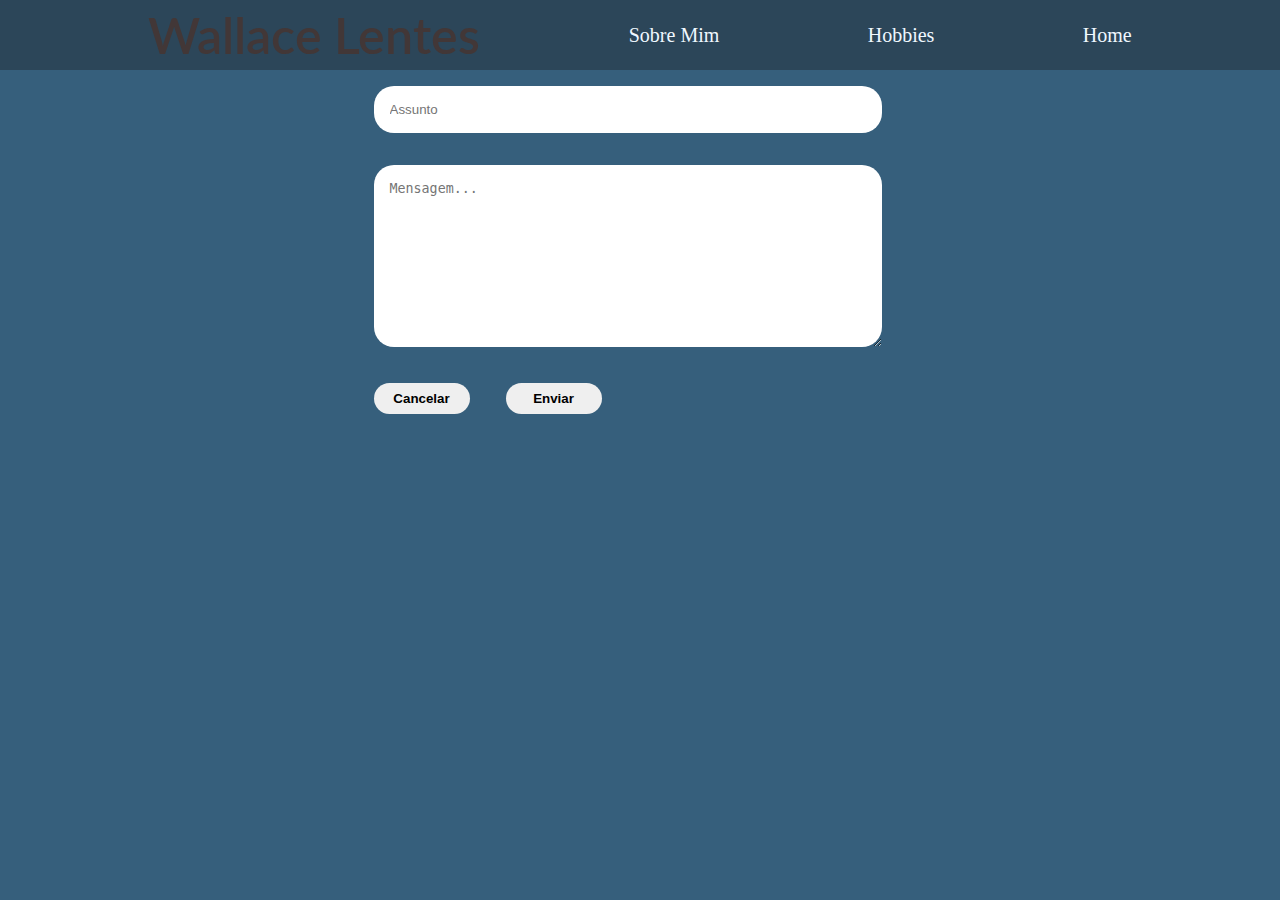
==== contato.html @ b41e33e1 "novas imagens adicionadas" ====
<!DOCTYPE html>
<html lang="en">
<head>
    <meta charset="UTF-8">
    <meta http-equiv="X-UA-Compatible" content="IE=edge">
    <meta name="viewport" content="width=device-width, initial-scale=1.0">
    <link rel="preconnect" href="https://fonts.googleapis.com">
<link rel="preconnect" href="https://fonts.gstatic.com" crossorigin>
<link href="https://fonts.googleapis.com/css2?family=Lato&display=swap" rel="stylesheet">
    <link rel="stylesheet" href="./estilo/style.css">
    <title>Contato</title>
</head>
<body>
    <header>
        <h1>Wallace Lentes</h1>
        <nav>
            <a href="sobremim.html">Sobre Mim</a>
        </nav>
        <nav>
            <a href="hobbie.html">Hobbies</a>
        </nav>
        <nav>
            <a href="index.html">Home</a>
        </nav>
    </header>
    <main>
        <section>
            <input class="assunto" type="text" placeholder="Assunto">
            <textarea class="mensagem" name="mensagem" id="mensagem" cols="30" rows="10" placeholder="Mensagem..."></textarea>
            <div>
                <input id="botao-1" class="botao" type="submit" value="Cancelar">
                <input id="botao-2" class="botao" type="submit" value="Enviar">
            </div>
        </section>
    </main>
    
</body>
</html>
---- estilo/style.css ----
*{
    margin: 0;
    padding: 0;
    box-sizing: border-box;
}
body{
    
    background-color: #365f7c;
}
header{
    background-color: #2c4659;
    display: flex;
    justify-content: space-evenly;
    height: 70px;
}
h1{
    color: rgb(66, 55, 55);
    display: flex;
    font-family: 'Lato', sans-serif;
    font-size: 50px;
    font-weight: 600;
    
    align-items: center;
}
nav{
    
    display: flex;
    flex-direction: row;
    align-items: center;
    
    
    
}
a{
    display: flex;
    color: aliceblue;
    text-decoration: none;
    font-size: 20px;
    font-weight: 500;
}
.primeira-section{
    display: flex;
    align-items: flex-start;
    /* background-color: aliceblue; */
    /* width: 10px; */
    /* height: 10px; */
}
.segunda-section{
    width: 10px;
    height: 600px;
    display: flex;
    align-items: center;
    justify-content: center;
}
.foto-nene{
    display: flex;
    flex-direction: column;
    /* width: 100px; */
    height: 500px;

    align-items:flex-start;
}
main{
    display: flex;
    flex-direction: row;
    align-items:flex-start;
    justify-content: space-evenly;
}
img{
    display: flex;
    flex-direction: column;
    justify-content: space-evenly;
    padding:unset;
    width: auto;
    height: 500px;
}

/* Estilização da página sobre mim */

.biografia{
    display: flex;
    flex-direction: column;
    margin: 10px;
    
}

/* estilização da pagina contato */
.mensagem{
    padding: 1rem;
    margin: 1rem;
    width: 90%;
    border: none;
    border-radius: 20px;
}
.assunto{
    padding: 1rem;
    margin: 1rem;
    width: 90%;
    border: none;
    border-radius: 20px;
    resize: none;
}
 .botao{
    font-weight: 600;
    color: var(--corla);
    padding: .5rem;
    margin: 1rem;
    width: 6rem;
    border: none;
    border-radius: 20px;
    transition: .5s;
 }
 #botao-1:hover{
    background-color: red;
 }
 #botao-2:hover{
    background-color: green;
 }
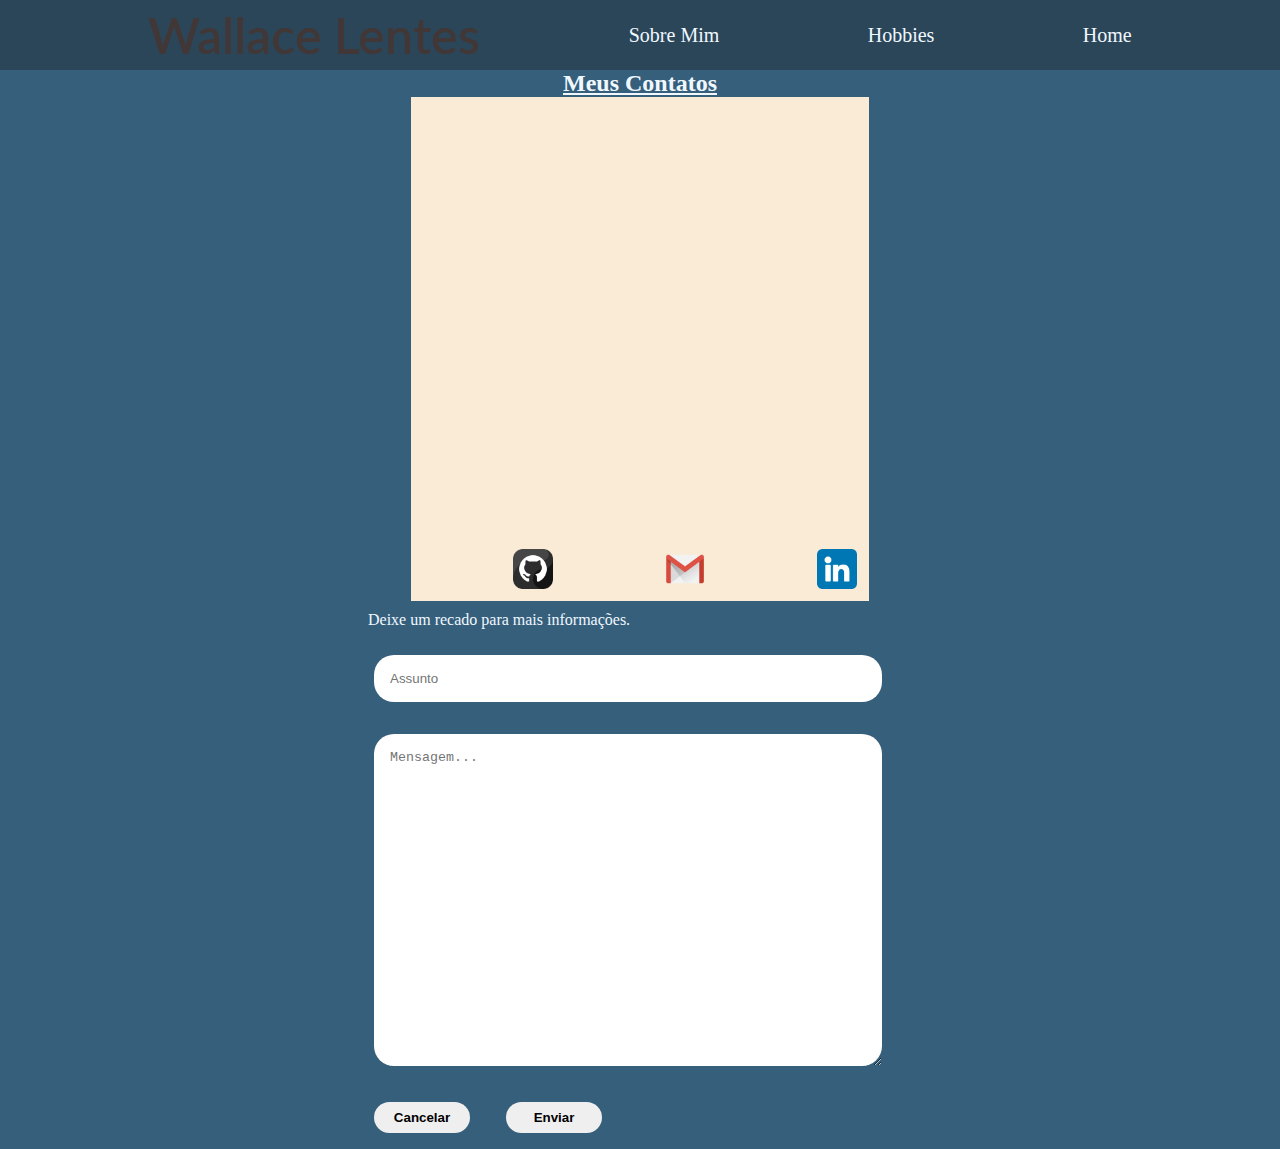
==== commit 90a87773: "pagina contato e hobbie  atualiazada" ====
--- a/contato.html
+++ b/contato.html
@@ -23,10 +23,19 @@
             <a href="index.html">Home</a>
         </nav>
     </header>
-    <main>
+    <main class="ctt">
         <section>
+            <h2>Meus Contatos</h2>
+        </section>
+        <section class="contatos">
+            <img class="imagem" src="./img/github.png" alt="github">
+            <img class="imagem" src="./img/gmail.png" alt="gmail">
+            <img class="imagem" src="./img/linkedin.png" alt="linkedin">
+        </section>
+        <section>
+            <p>Deixe um recado para mais informações.</p>
             <input class="assunto" type="text" placeholder="Assunto">
-            <textarea class="mensagem" name="mensagem" id="mensagem" cols="30" rows="10" placeholder="Mensagem..."></textarea>
+            <textarea class="mensagem" name="mensagem" id="mensagem" cols="30" rows="20" placeholder="Mensagem..."></textarea>
             <div>
                 <input id="botao-1" class="botao" type="submit" value="Cancelar">
                 <input id="botao-2" class="botao" type="submit" value="Enviar">
--- a/estilo/style.css
+++ b/estilo/style.css
@@ -116,3 +116,43 @@
  #botao-2:hover{
     background-color: green;
  }
+.imagem{
+    display: flex;
+    align-items:flex-start;
+    /* justify-content: space-evenly; */
+    padding: 450px 10px 10px 100px;
+    margin: 1px;
+}
+/* #imagem-1{
+    padding: 10px;
+    display: flex;
+    justify-content: space-evenly;
+    padding: 200px 15px;
+    margin: 1px;
+} */
+.ctt{
+    display: flex;
+    flex-direction: column;
+    align-items: center;
+    
+}
+.contatos{
+    background-color: antiquewhite;
+    padding: 1px 1px 1px 1px;
+    display: flex;
+    flex-direction: row;
+    align-items: flex-start;
+    justify-content: space-around;
+}
+
+/* alinhamento de texto */
+p{
+    padding: 10px 10px;
+    text-align:justify;
+    color: aliceblue;
+}
+h2{
+    text-align: center;
+    color: aliceblue;
+    text-decoration: underline;
+}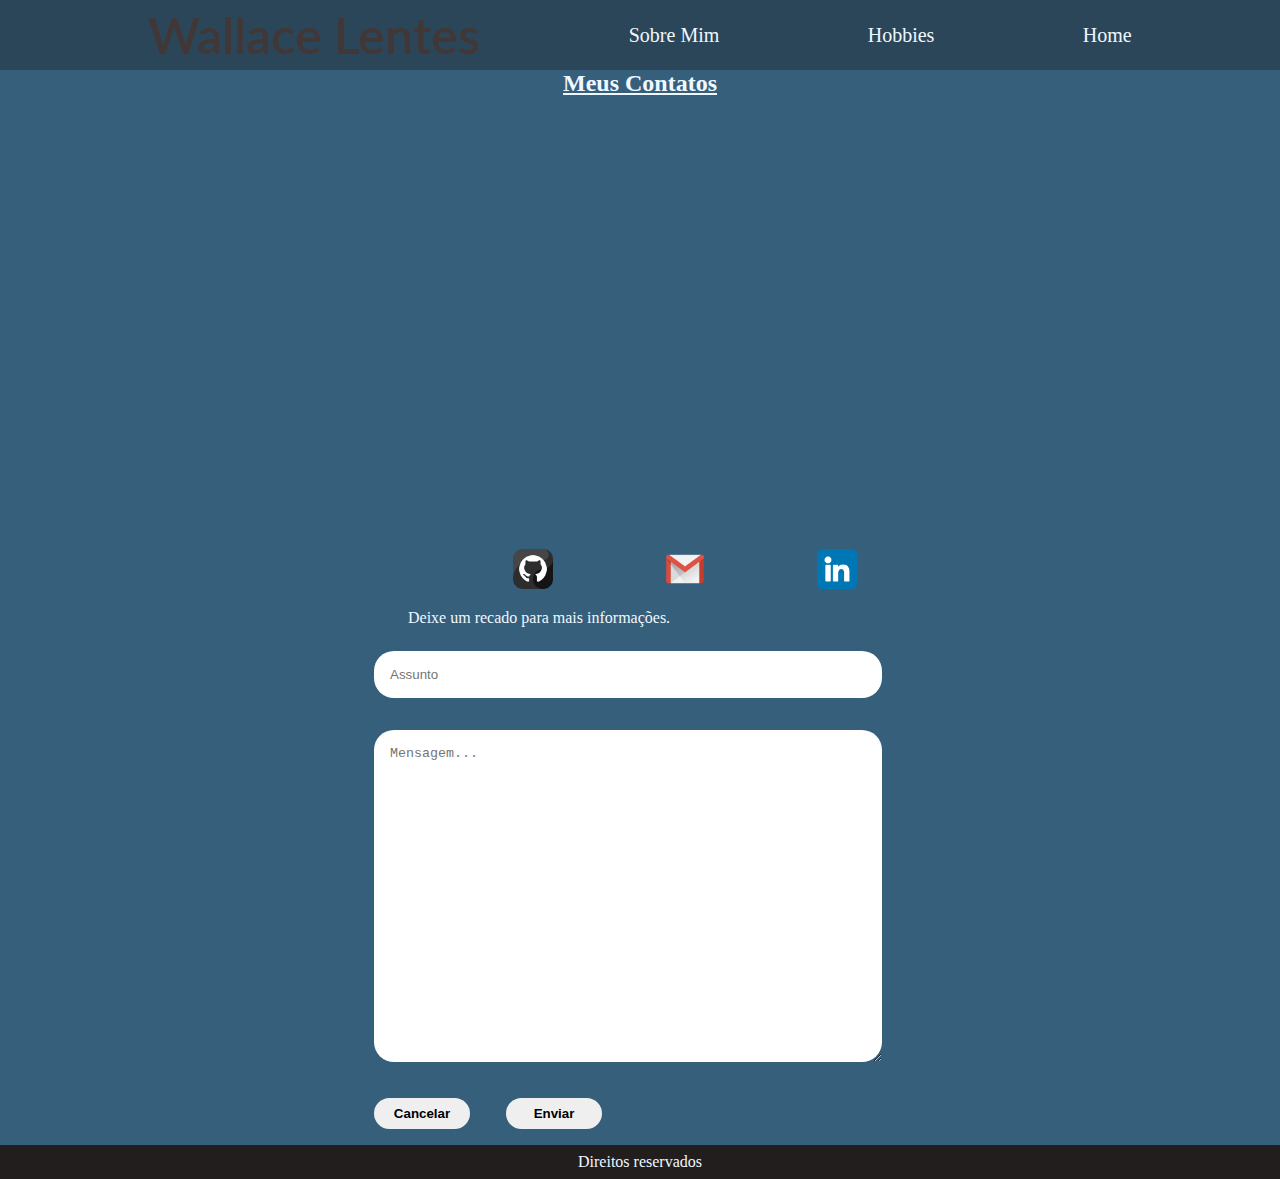
==== commit 50e97128: "footer adicionado" ====
--- a/contato.html
+++ b/contato.html
@@ -42,6 +42,11 @@
             </div>
         </section>
     </main>
-    
+    <footer>
+        <section>
+            <p class="footer">Direitos reservados</p>
+        </section>
+    </footer>
+
 </body>
 </html>
--- a/estilo/style.css
+++ b/estilo/style.css
@@ -137,8 +137,9 @@
     
 }
 .contatos{
-    background-color: antiquewhite;
+    /* background-color: antiquewhite; */
     padding: 1px 1px 1px 1px;
+    
     display: flex;
     flex-direction: row;
     align-items: flex-start;
@@ -147,7 +148,7 @@
 
 /* alinhamento de texto */
 p{
-    padding: 10px 10px;
+    padding: 8px 50px;
     text-align:justify;
     color: aliceblue;
 }
@@ -155,4 +156,15 @@
     text-align: center;
     color: aliceblue;
     text-decoration: underline;
+}
+
+
+
+/* Rodapé */
+footer{
+    background-color: rgb(35, 30, 30);
+   
+}
+.footer{
+    text-align: center;
 }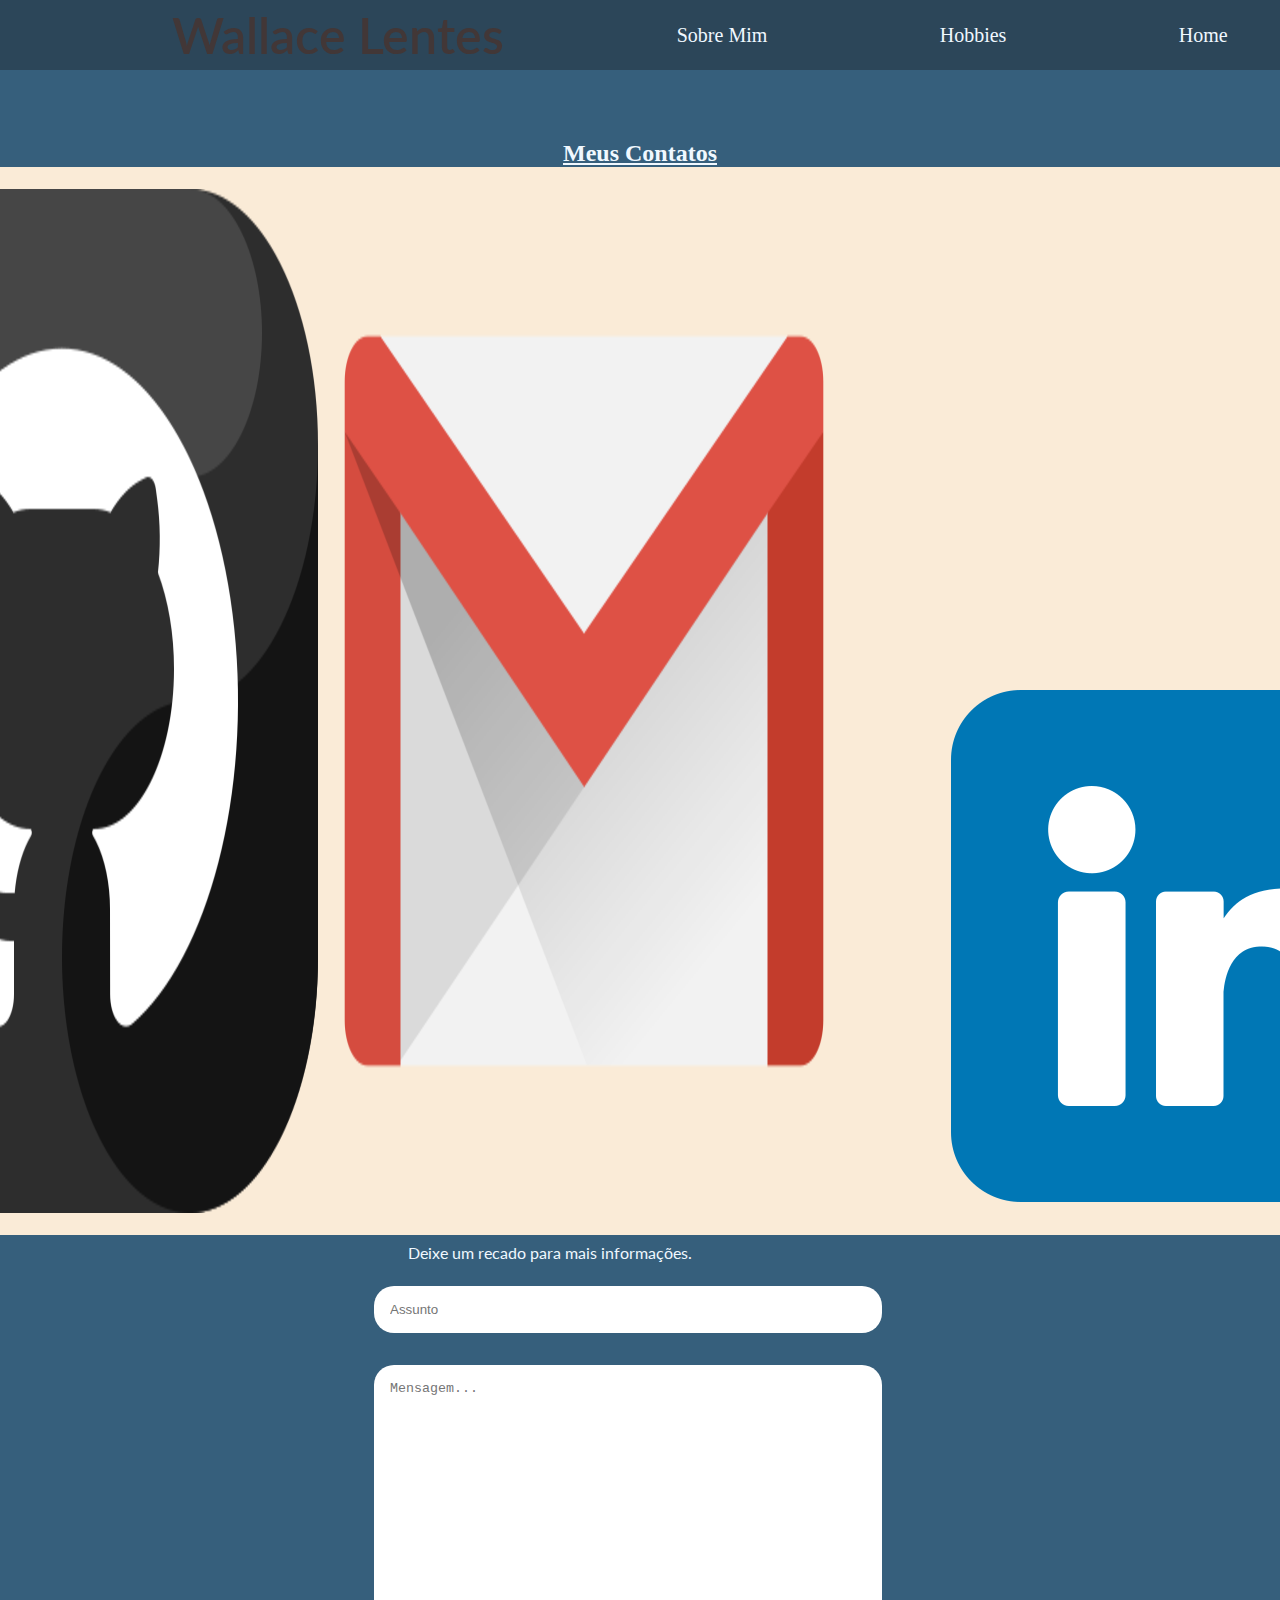
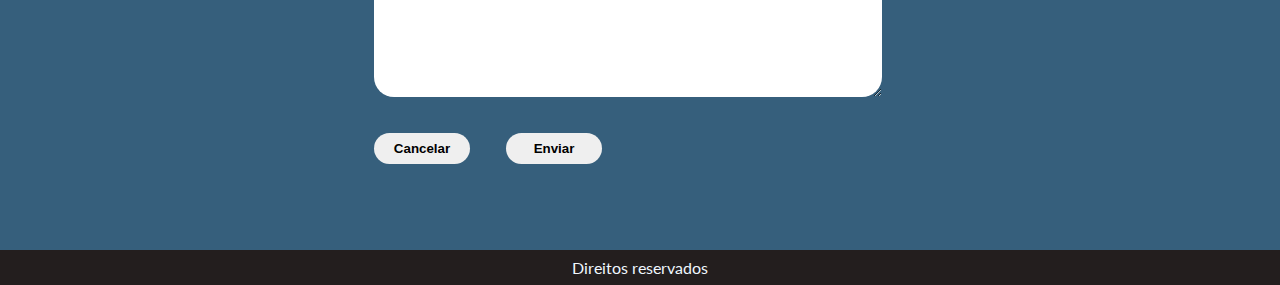
==== commit bfe90145: "imagens adicionadas e pag hobbie 90%" ====
--- a/contato.html
+++ b/contato.html
@@ -28,9 +28,11 @@
             <h2>Meus Contatos</h2>
         </section>
         <section class="contatos">
-            <img class="imagem" src="./img/github.png" alt="github">
-            <img class="imagem" src="./img/gmail.png" alt="gmail">
-            <img class="imagem" src="./img/linkedin.png" alt="linkedin">
+            <div id="imagem-1">    
+                <img class="" src="./img/github.png" alt="github">
+                <img class="" src="./img/gmail.png" alt="gmail">
+                <img class="imagem" src="./img/linkedin.png" alt="linkedin">
+            </div>
         </section>
         <section>
             <p>Deixe um recado para mais informações.</p>
--- a/estilo/style.css
+++ b/estilo/style.css
@@ -3,6 +3,11 @@
     padding: 0;
     box-sizing: border-box;
 }
+.home{
+    background-image: url(..//img/WhatsApp\ Image\ 2023-05-21\ at\ 13.17.26.jpeg);
+    background-repeat: no-repeat;
+    background-size: 1400px 1000px;
+}
 body{
     
     background-color: #365f7c;
@@ -12,6 +17,7 @@
     display: flex;
     justify-content: space-evenly;
     height: 70px;
+    width: 1400px;
 }
 h1{
     color: rgb(66, 55, 55);
@@ -19,7 +25,6 @@
     font-family: 'Lato', sans-serif;
     font-size: 50px;
     font-weight: 600;
-    
     align-items: center;
 }
 nav{
@@ -38,12 +43,11 @@
     font-size: 20px;
     font-weight: 500;
 }
-.primeira-section{
-    display: flex;
-    align-items: flex-start;
-    /* background-color: aliceblue; */
-    /* width: 10px; */
-    /* height: 10px; */
+
+
+.nome{
+    width: 1000px;
+   
 }
 .segunda-section{
     width: 10px;
@@ -52,27 +56,55 @@
     align-items: center;
     justify-content: center;
 }
+
 .foto-nene{
     display: flex;
     flex-direction: column;
-    /* width: 100px; */
     height: 500px;
 
+}
+.tentativa{
+    
+    display: flex;
+    width: 1000px;
+    justify-content: 10px;
+    
+}
+.descricao{
+    color: black;
+}
+.left{
+    width: 500px;
+    height: 100vh;
+    display: flex;
+    justify-content: center;
+    align-items: center;
+
+}
+.right{
+    width: 30vw;
+    height: 100vh;
+    display: flex;
+    justify-content: center;
+
+}
+main{
+    display: flex;
+    flex-direction: column;
     align-items:flex-start;
-}
-main{
-    display: flex;
-    flex-direction: row;
-    align-items:flex-start;
-    justify-content: space-evenly;
-}
-img{
-    display: flex;
-    flex-direction: column;
-    justify-content: space-evenly;
+    padding: 70px;
+}
+.minha-foto{
+    display: flex;
     padding:unset;
     width: auto;
     height: 500px;
+}
+.foto-nene{
+    display: flex;
+    padding:unset;
+    width: 300px;
+    height: 350px;
 }
 
 /* Estilização da página sobre mim */
@@ -120,16 +152,17 @@
     display: flex;
     align-items:flex-start;
     /* justify-content: space-evenly; */
-    padding: 450px 10px 10px 100px;
+    padding: 500px 10px 10px 100px;
     margin: 1px;
 }
-/* #imagem-1{
+#imagem-1{ 
+    gap: 10px;
     padding: 10px;
     display: flex;
     justify-content: space-evenly;
-    padding: 200px 15px;
+    padding: 20px ;
     margin: 1px;
-} */
+} 
 .ctt{
     display: flex;
     flex-direction: column;
@@ -137,7 +170,7 @@
     
 }
 .contatos{
-    /* background-color: antiquewhite; */
+    background-color: antiquewhite;
     padding: 1px 1px 1px 1px;
     
     display: flex;
@@ -148,17 +181,37 @@
 
 /* alinhamento de texto */
 p{
+    font-family: 'Lato', sans-serif;
     padding: 8px 50px;
     text-align:justify;
     color: aliceblue;
 }
 h2{
+    
     text-align: center;
     color: aliceblue;
     text-decoration: underline;
 }
 
-
+/* estilizaçao pagina hobbie */
+.hobbie{
+    display: flex;
+    flex-direction: column;
+}
+.hobbie-img{
+    display: flex;
+    flex-direction: row;
+    padding: 20px 20px;
+    align-items: center;
+    gap: 10px; 
+    
+    /* width: 1000px; */
+    /* height: 600px; */
+    /* display: flex; */
+    /* align-items: center; */
+    /* justify-content: center; */
+    
+}
 
 /* Rodapé */
 footer{
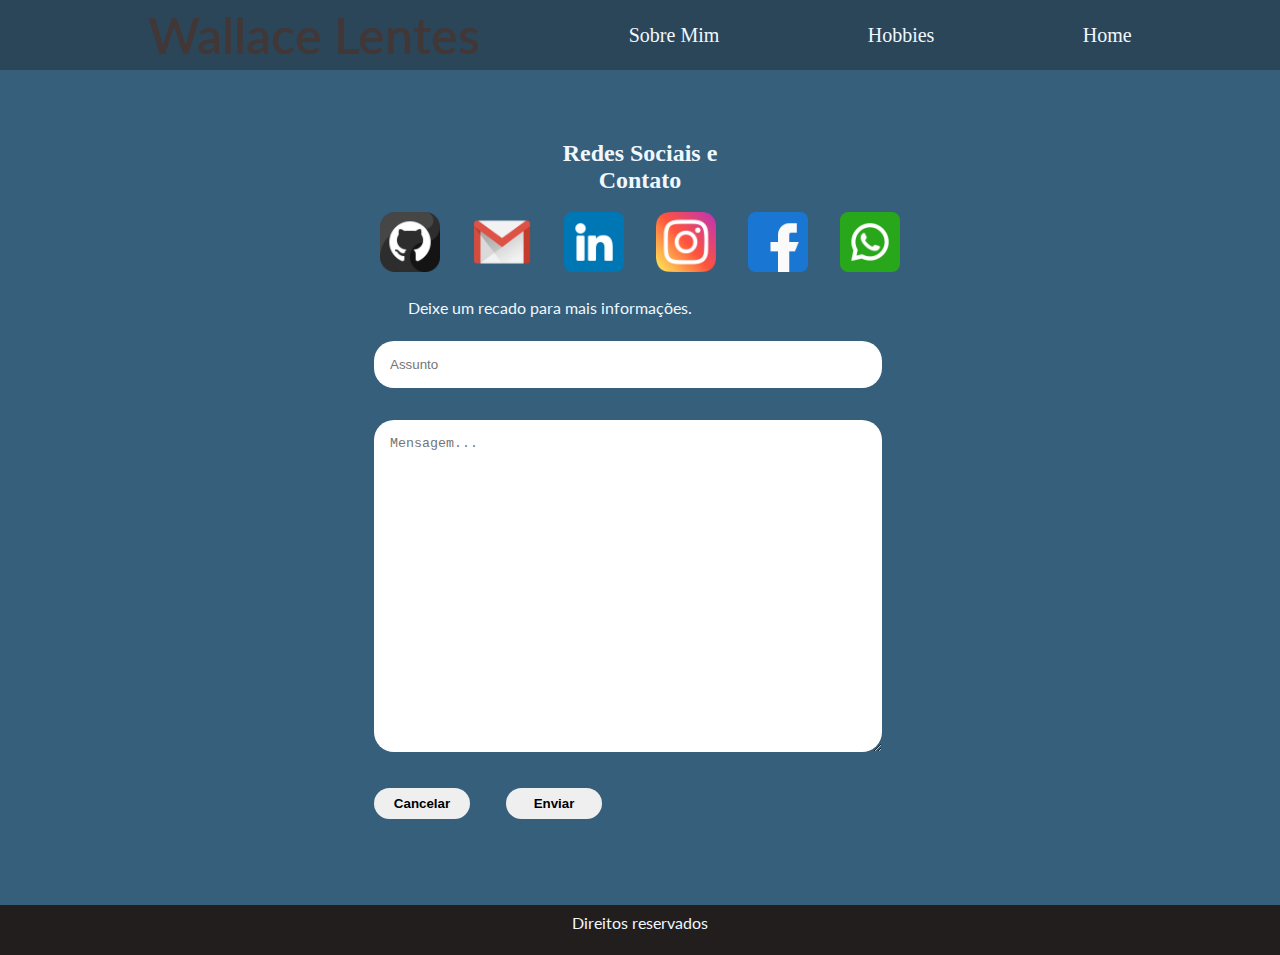
==== commit 277035ee: "portifolio finalizado" ====
--- a/contato.html
+++ b/contato.html
@@ -25,13 +25,17 @@
     </header>
     <main class="ctt">
         <section>
-            <h2>Meus Contatos</h2>
+            <h2>Redes Sociais e</h2>
+            <h2>Contato</h2>
         </section>
         <section class="contatos">
             <div id="imagem-1">    
-                <img class="" src="./img/github.png" alt="github">
-                <img class="" src="./img/gmail.png" alt="gmail">
+                <img class="imagem" src="./img/github.png" alt="github">
+                <img class="imagem" src="./img/gmail.png" alt="gmail">
                 <img class="imagem" src="./img/linkedin.png" alt="linkedin">
+                <img class="imagem" src="./img/instagram.png" alt="instagram">
+                <img class="imagem" src="./img/facebook.png" alt="facebook">
+                <img class="imagem" src="./img/whatsapp.png" alt="whatsapp">
             </div>
         </section>
         <section>
--- a/estilo/style.css
+++ b/estilo/style.css
@@ -6,7 +6,7 @@
 .home{
     background-image: url(..//img/WhatsApp\ Image\ 2023-05-21\ at\ 13.17.26.jpeg);
     background-repeat: no-repeat;
-    background-size: 1400px 1000px;
+    background-size: 1270px 1000px;
 }
 body{
     
@@ -17,7 +17,7 @@
     display: flex;
     justify-content: space-evenly;
     height: 70px;
-    width: 1400px;
+    /* width: 1400px; */
 }
 h1{
     color: rgb(66, 55, 55);
@@ -140,39 +140,42 @@
     width: 6rem;
     border: none;
     border-radius: 20px;
-    transition: .5s;
+    transition: .3s;
+    
  }
  #botao-1:hover{
+    transform: scale(1.2);
     background-color: red;
  }
  #botao-2:hover{
+    transform: scale(1.2);
     background-color: green;
  }
 .imagem{
     display: flex;
     align-items:flex-start;
-    /* justify-content: space-evenly; */
-    padding: 500px 10px 10px 100px;
+    padding: 5px 10px;
     margin: 1px;
+    width: 80px;  
+}
+.imagem:hover{
+    transform: scale(2);
+
 }
 #imagem-1{ 
     gap: 10px;
-    padding: 10px;
     display: flex;
     justify-content: space-evenly;
-    padding: 20px ;
-    margin: 1px;
-} 
+    margin: 1px;    
+}  
 .ctt{
     display: flex;
     flex-direction: column;
     align-items: center;
-    
+    gap: 10px;
 }
 .contatos{
-    background-color: antiquewhite;
     padding: 1px 1px 1px 1px;
-    
     display: flex;
     flex-direction: row;
     align-items: flex-start;
@@ -185,36 +188,44 @@
     padding: 8px 50px;
     text-align:justify;
     color: aliceblue;
+   
 }
 h2{
     
     text-align: center;
     color: aliceblue;
-    text-decoration: underline;
+    
 }
 
 /* estilizaçao pagina hobbie */
 .hobbie{
     display: flex;
     flex-direction: column;
+    /* margin: 1px; */
+    gap: 25px;
+}
+.hbb{
+    /* padding: 8px 50px; */
+    text-indent: 10px;
+}
+.imagem-hbb{
+    display: flex;
+    align-items:flex-start;
+    padding: 5px 10px;
+    margin: 1px;
+    width: 250px; 
 }
 .hobbie-img{
     display: flex;
     flex-direction: row;
-    padding: 20px 20px;
-    align-items: center;
-    gap: 10px; 
-    
-    /* width: 1000px; */
-    /* height: 600px; */
-    /* display: flex; */
-    /* align-items: center; */
-    /* justify-content: center; */
-    
+    padding: 2px 20px;
+    align-items:center;
+    gap: 5px;     
 }
 
 /* Rodapé */
 footer{
+    height: 50px;
     background-color: rgb(35, 30, 30);
    
 }
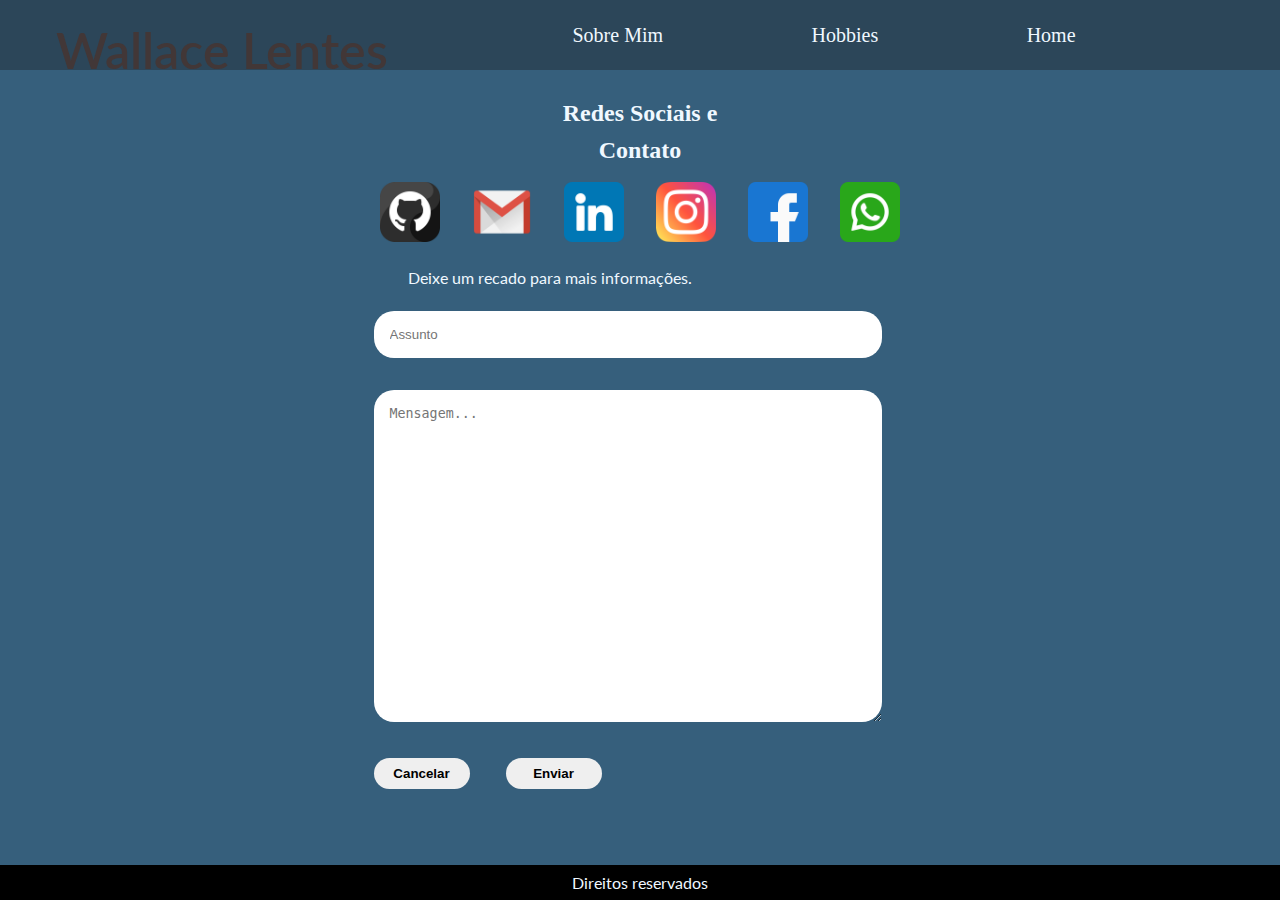
==== commit 54f2929c: "trabalho atualizado apos correcao, falta readme" ====
--- a/contato.html
+++ b/contato.html
@@ -1,3 +1,5 @@
+<!-- Página que vai conter as formas de entrar em contato comigo por meio de redes socias, email e outros meios de comunicação -->
+
 <!DOCTYPE html>
 <html lang="en">
 <head>
@@ -11,31 +13,51 @@
     <title>Contato</title>
 </head>
 <body>
+
+    <!-- Cabeçalho contendo meu nome e links para as páginas home, hobbie e sobre mim  -->
     <header>
         <h1>Wallace Lentes</h1>
         <nav>
-            <a href="sobremim.html">Sobre Mim</a>
-        </nav>
-        <nav>
-            <a href="hobbie.html">Hobbies</a>
-        </nav>
-        <nav>
-            <a href="index.html">Home</a>
+            <a class="botoesHeader" href="sobremim.html">Sobre Mim</a>        
+        
+            <a class="botoesHeader" href="hobbie.html">Hobbies</a>        
+        
+            <a class="botoesHeader" href="index.html">Home</a>
         </nav>
     </header>
+
+    <!-- Na main vai ficar disponivel as fotos das formas para entrar em contato e elas estarão linkadas aos seus respectivos sites, tambem ficara disponivel uma caixa de mensagem para que possam deixar recado para que eu entre em contato posteriormente. -->
     <main class="ctt">
-        <section>
+       
             <h2>Redes Sociais e</h2>
             <h2>Contato</h2>
-        </section>
+        
         <section class="contatos">
-            <div id="imagem-1">    
+            <div id="imagem-1">  
+
+                <a href="https://github.com/Wallace-Lentes">
                 <img class="imagem" src="./img/github.png" alt="github">
+                </a> 
+
+                <a href="">
                 <img class="imagem" src="./img/gmail.png" alt="gmail">
+                </a>
+
+                <a href="https://www.linkedin.com/in/wallace-lentes-616a84209/">
                 <img class="imagem" src="./img/linkedin.png" alt="linkedin">
+                </a>
+
+                <a href="">
                 <img class="imagem" src="./img/instagram.png" alt="instagram">
+                </a>
+
+                <a href="">
                 <img class="imagem" src="./img/facebook.png" alt="facebook">
+                </a>
+
+                <a href="https://wa.me/qr/HLEPDX4FOMOBG1">
                 <img class="imagem" src="./img/whatsapp.png" alt="whatsapp">
+                </a>
             </div>
         </section>
         <section>
@@ -43,15 +65,15 @@
             <input class="assunto" type="text" placeholder="Assunto">
             <textarea class="mensagem" name="mensagem" id="mensagem" cols="30" rows="20" placeholder="Mensagem..."></textarea>
             <div>
-                <input id="botao-1" class="botao" type="submit" value="Cancelar">
-                <input id="botao-2" class="botao" type="submit" value="Enviar">
+                <input id="botaoCancelar" class="botao" type="submit" value="Cancelar">
+                <input id="botaoEnviar" class="botao" type="submit" value="Enviar">
             </div>
         </section>
     </main>
     <footer>
-        <section>
+        
             <p class="footer">Direitos reservados</p>
-        </section>
+       
     </footer>
 
 </body>
--- a/estilo/style.css
+++ b/estilo/style.css
@@ -1,40 +1,35 @@
+/* definir estilos iniciais para todos os elementos da página */
 *{
     margin: 0;
     padding: 0;
     box-sizing: border-box;
 }
-.home{
-    background-image: url(..//img/WhatsApp\ Image\ 2023-05-21\ at\ 13.17.26.jpeg);
-    background-repeat: no-repeat;
-    background-size: 1270px 1000px;
-}
-body{
-    
+/* Estilização da página home  */
+body{    
     background-color: #365f7c;
 }
 header{
+    padding: 20px;
     background-color: #2c4659;
     display: flex;
     justify-content: space-evenly;
     height: 70px;
-    /* width: 1400px; */
 }
 h1{
     color: rgb(66, 55, 55);
-    display: flex;
+    /* display: flex; */
     font-family: 'Lato', sans-serif;
     font-size: 50px;
     font-weight: 600;
-    align-items: center;
+   
 }
 nav{
     
-    display: flex;
-    flex-direction: row;
-    align-items: center;
-    
-    
-    
+    width: 800px;
+    justify-content: space-evenly;
+    display: flex;
+    flex-direction: row;
+    align-items: center;    
 }
 a{
     display: flex;
@@ -43,44 +38,34 @@
     font-size: 20px;
     font-weight: 500;
 }
-
-
-.nome{
-    width: 1000px;
-   
-}
-.segunda-section{
-    width: 10px;
-    height: 600px;
-    display: flex;
-    align-items: center;
+.botoesHeader:hover{
+    transform: scale(1.2);
+}
+
+main{
+    display: flex;
+    flex-direction: column;
+    align-items: center; 
+    padding: 30px;
+    gap: 10px;
+}
+.ftt{
+    display: flex;
+    flex-direction: row;
+    gap: 25px;
     justify-content: center;
 }
 
-.foto-nene{
-    display: flex;
-    flex-direction: column;
+.foto-nene{     
     height: 500px;
-
-}
-.tentativa{
-    
-    display: flex;
-    width: 1000px;
-    justify-content: 10px;
-    
-}
+    width: 300px;
+ 
+}
+
 .descricao{
     color: black;
 }
-.left{
-    width: 500px;
-    height: 100vh;
-    display: flex;
-    justify-content: center;
-    align-items: center;
-
-}
+
 .right{
     width: 30vw;
     height: 100vh;
@@ -88,33 +73,22 @@
     justify-content: center;
 
 }
-main{
-    display: flex;
-    flex-direction: column;
-    align-items:flex-start;
-    padding: 70px;
-}
+
 .minha-foto{
     display: flex;
     padding:unset;
     width: auto;
     height: 500px;
 }
-.foto-nene{
-    display: flex;
-    padding:unset;
-    width: 300px;
-    height: 350px;
-}
 
 /* Estilização da página sobre mim */
-
-.biografia{
-    display: flex;
-    flex-direction: column;
+.sobreMim{
+    display: flex;
+    gap: 1px;
     margin: 10px;
-    
-}
+    text-align: justify;
+}
+
 
 /* estilização da pagina contato */
 .mensagem{
@@ -143,11 +117,11 @@
     transition: .3s;
     
  }
- #botao-1:hover{
+ #botaoCancelar:hover{
     transform: scale(1.2);
     background-color: red;
  }
- #botao-2:hover{
+ #botaoEnviar:hover{
     transform: scale(1.2);
     background-color: green;
  }
@@ -186,9 +160,7 @@
 p{
     font-family: 'Lato', sans-serif;
     padding: 8px 50px;
-    text-align:justify;
     color: aliceblue;
-   
 }
 h2{
     
@@ -199,16 +171,15 @@
 
 /* estilizaçao pagina hobbie */
 .hobbie{
+    padding: 40px;
     display: flex;
     flex-direction: column;
-    /* margin: 1px; */
     gap: 25px;
-}
-.hbb{
-    /* padding: 8px 50px; */
-    text-indent: 10px;
-}
-.imagem-hbb{
+    line-height: 30px;
+    text-align: center;
+  
+}
+.imagem-hobbie{
     display: flex;
     align-items:flex-start;
     padding: 5px 10px;
@@ -223,12 +194,16 @@
     gap: 5px;     
 }
 
-/* Rodapé */
-footer{
-    height: 50px;
-    background-color: rgb(35, 30, 30);
-   
-}
+/* Estilização do Rodapé */
+
+footer {
+    position: fixed;
+    left: 0;
+    bottom: 0;
+    width: 100%;
+    background-color: black;
+  }
+  
 .footer{
     text-align: center;
 }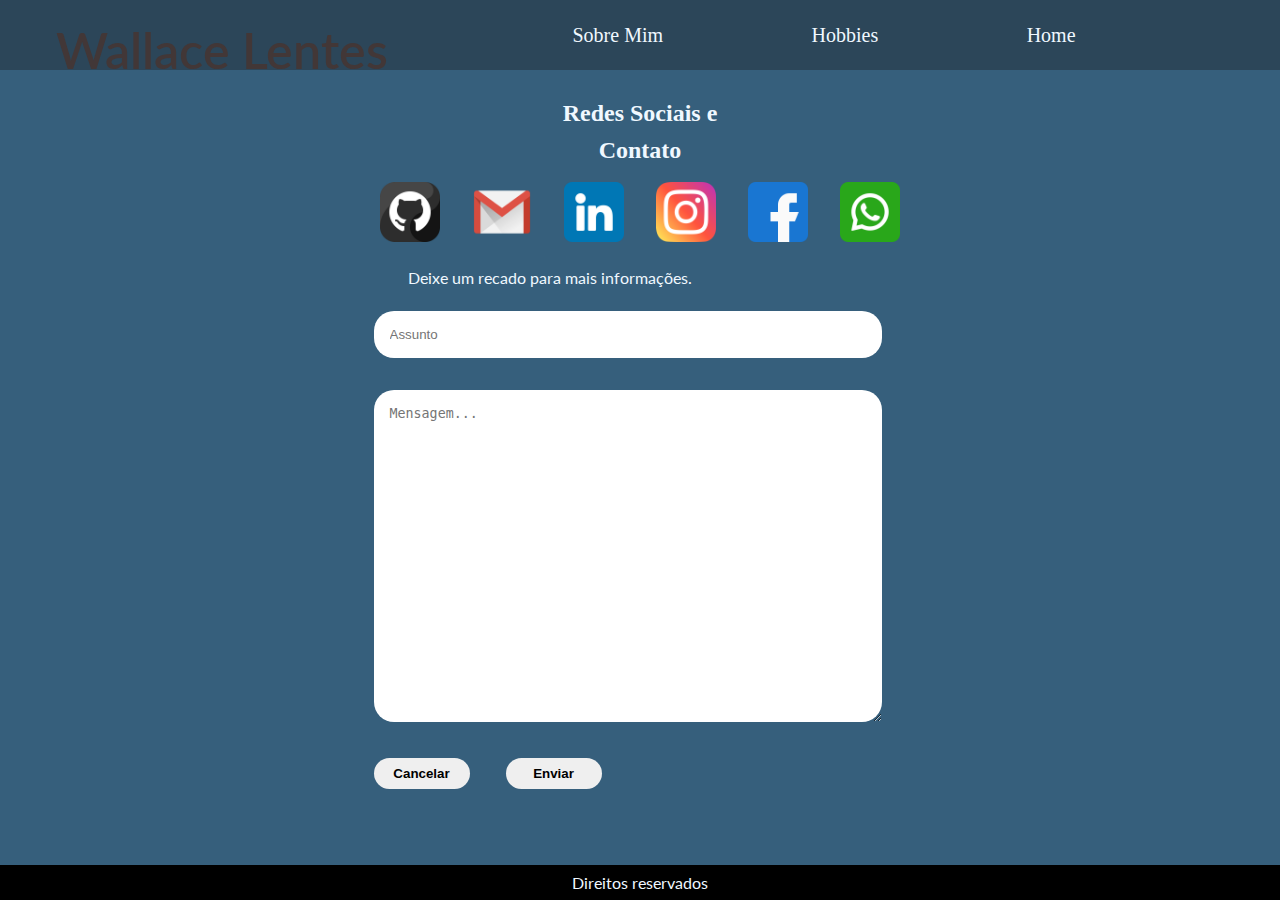
==== commit 857cdfea: "readme atualizado." ====
--- a/contato.html
+++ b/contato.html
@@ -60,6 +60,8 @@
                 </a>
             </div>
         </section>
+
+        <!-- Section criada para a area de texto com botoes de cancelar e enviar  -->
         <section>
             <p>Deixe um recado para mais informações.</p>
             <input class="assunto" type="text" placeholder="Assunto">
